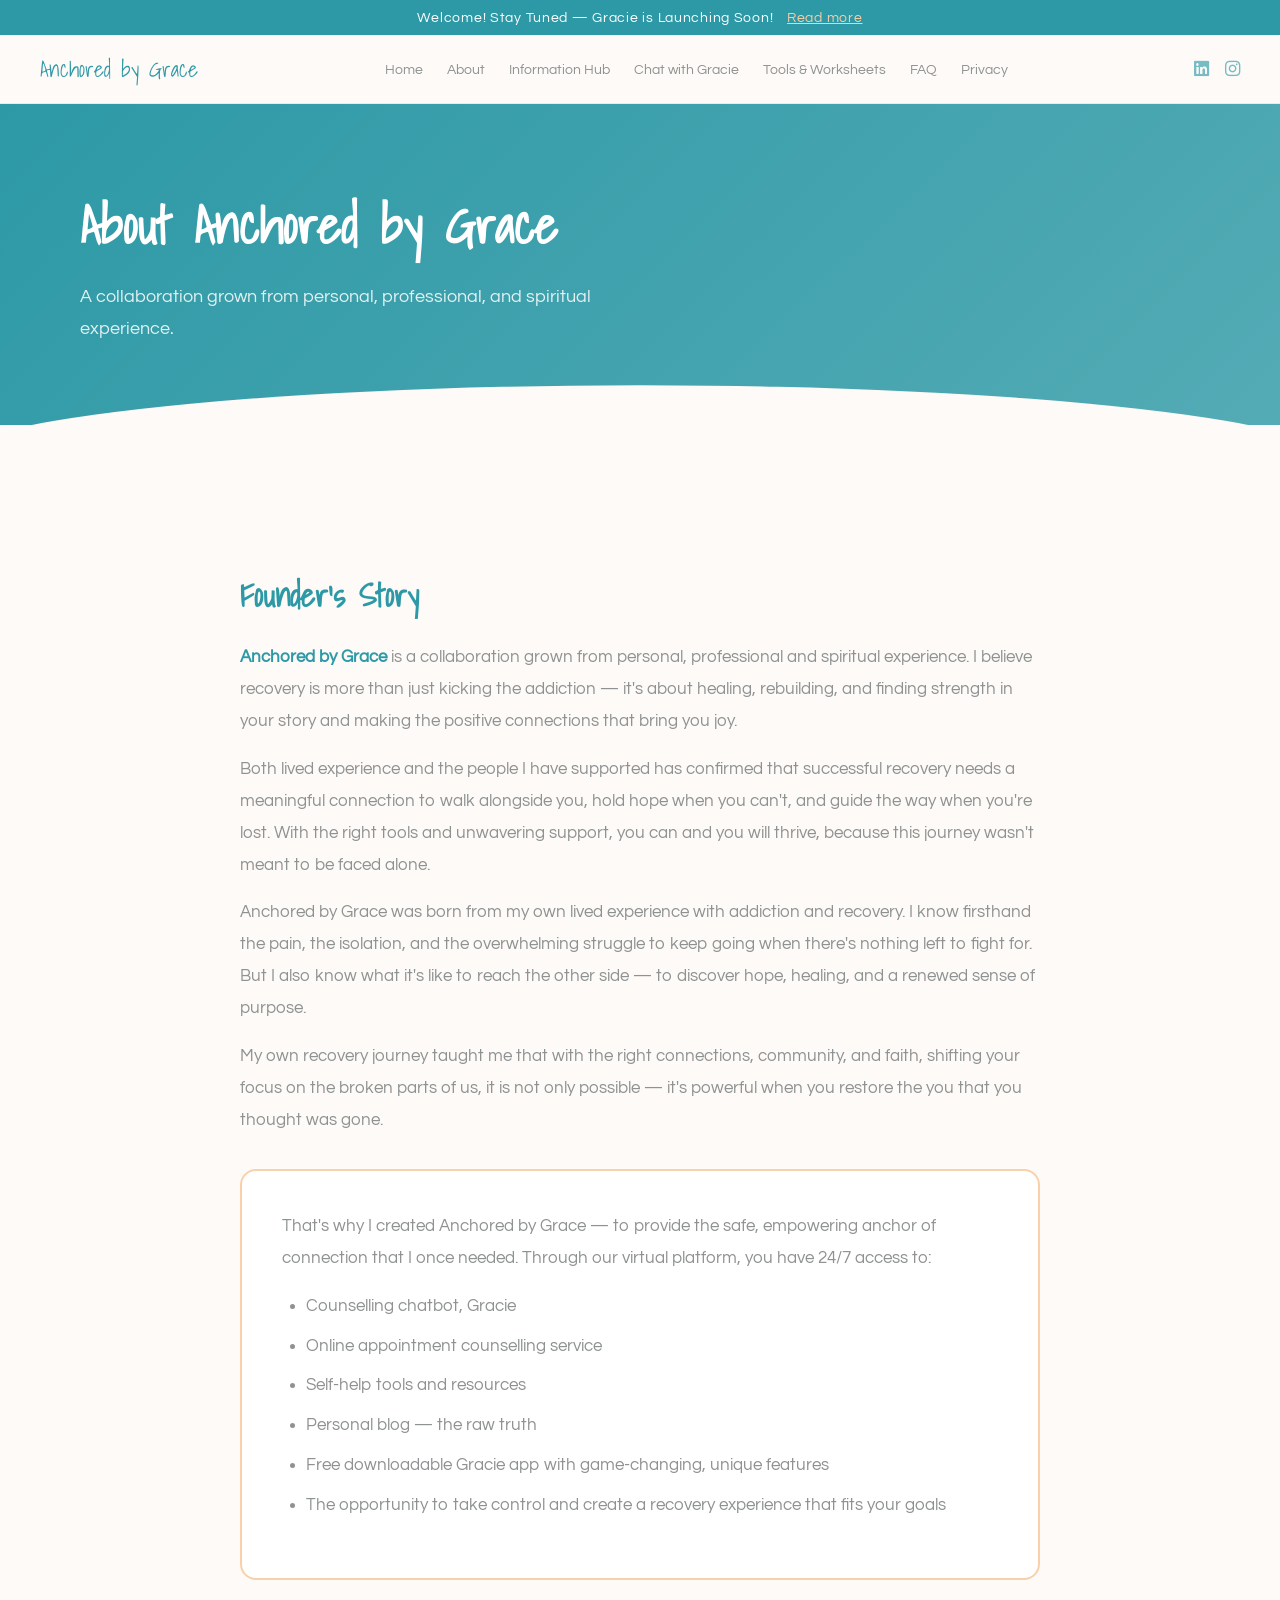
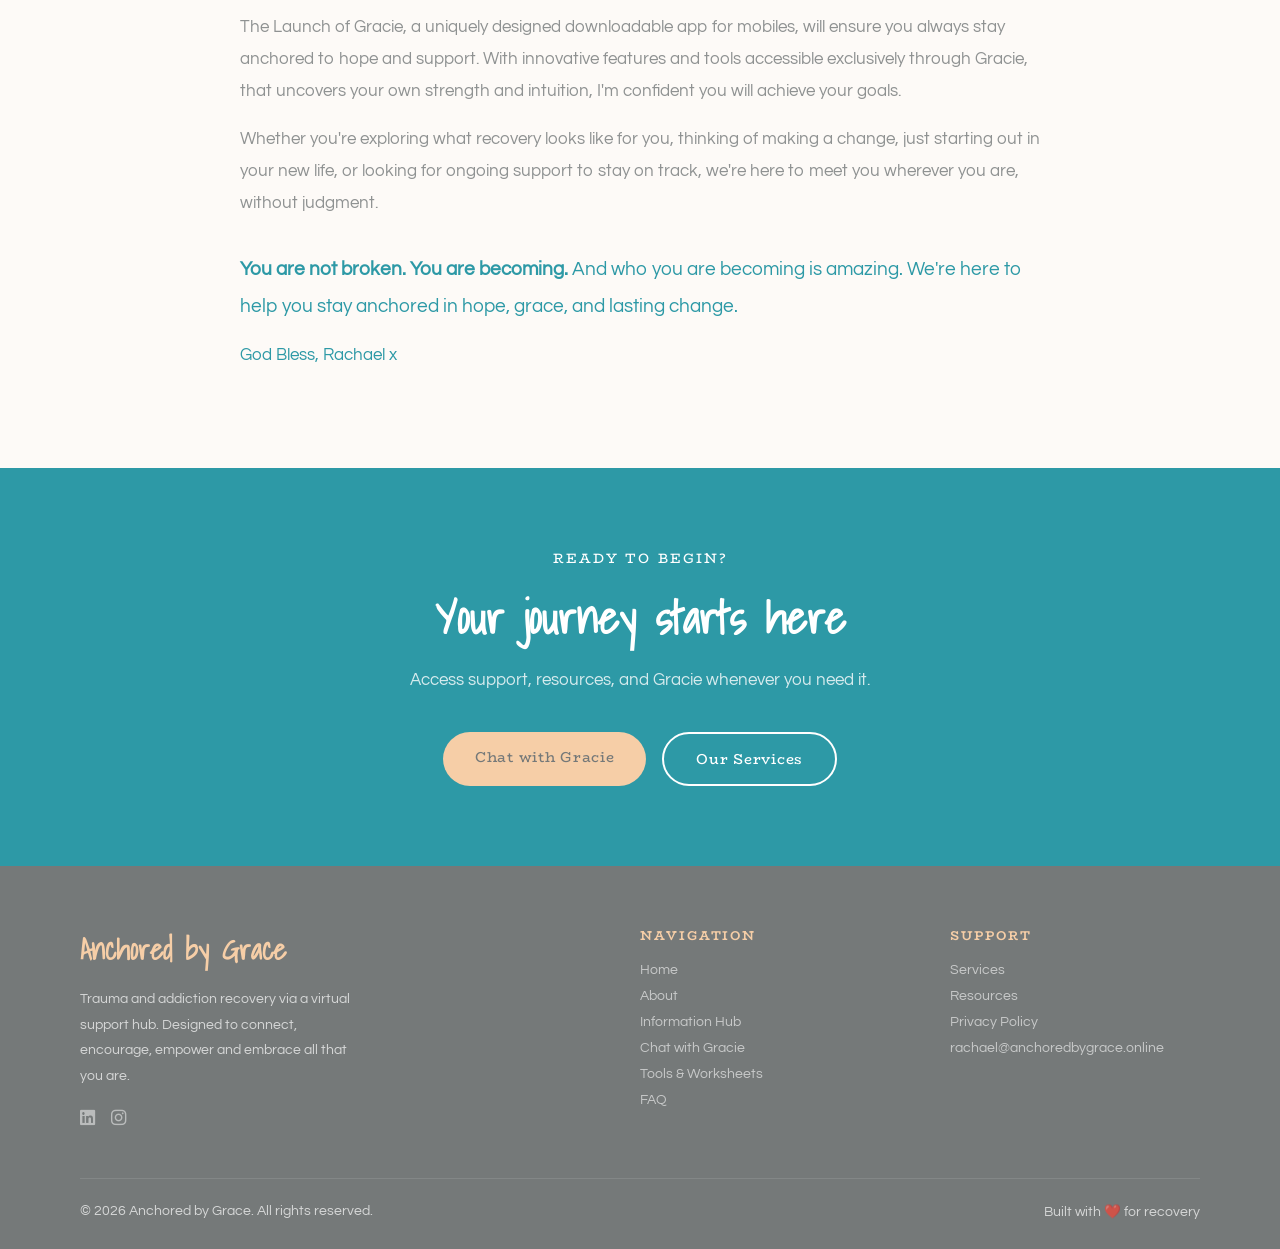
==== about.html @ b5a69fbf "Add files via upload" ====
<!DOCTYPE html>
<html lang="en">
<head>
  <meta charset="UTF-8">
  <meta name="viewport" content="width=device-width, initial-scale=1.0">
  <title>About | Anchored by Grace</title>
  <meta name="description" content="Anchored by Grace provides addiction recovery with 24/7 virtual therapy, intuitive journaling, and tools that empower healing, resilience, and long-term freedom.">
  <link rel="stylesheet" href="style.css">
  <link rel="stylesheet" href="https://cdnjs.cloudflare.com/ajax/libs/font-awesome/6.5.0/css/all.min.css">
</head>
<body>
  <script src="shared.js"></script>

  <section class="page-hero">
    <h1>About Anchored by Grace</h1>
    <p>A collaboration grown from personal, professional, and spiritual experience.</p>
  </section>

  <section class="section section-light" style="padding-top: 100px;">
    <div class="prose">
      <h2>Founder's Story</h2>
      <p><strong>Anchored by Grace</strong> is a collaboration grown from personal, professional and spiritual experience. I believe recovery is more than just kicking the addiction — it's about healing, rebuilding, and finding strength in your story and making the positive connections that bring you joy.</p>
      <p>Both lived experience and the people I have supported has confirmed that successful recovery needs a meaningful connection to walk alongside you, hold hope when you can't, and guide the way when you're lost. With the right tools and unwavering support, you can and you will thrive, because this journey wasn't meant to be faced alone.</p>
      <p>Anchored by Grace was born from my own lived experience with addiction and recovery. I know firsthand the pain, the isolation, and the overwhelming struggle to keep going when there's nothing left to fight for. But I also know what it's like to reach the other side — to discover hope, healing, and a renewed sense of purpose.</p>
      <p>My own recovery journey taught me that with the right connections, community, and faith, shifting your focus on the broken parts of us, it is not only possible — it's powerful when you restore the you that you thought was gone.</p>

      <div class="highlight-box">
        <p>That's why I created Anchored by Grace — to provide the safe, empowering anchor of connection that I once needed. Through our virtual platform, you have 24/7 access to:</p>
        <ul>
          <li>Counselling chatbot, Gracie</li>
          <li>Online appointment counselling service</li>
          <li>Self-help tools and resources</li>
          <li>Personal blog — the raw truth</li>
          <li>Free downloadable Gracie app with game-changing, unique features</li>
          <li>The opportunity to take control and create a recovery experience that fits your goals</li>
        </ul>
      </div>

      <p>The Launch of Gracie, a uniquely designed downloadable app for mobiles, will ensure you always stay anchored to hope and support. With innovative features and tools accessible exclusively through Gracie, that uncovers your own strength and intuition, I'm confident you will achieve your goals.</p>
      <p>Whether you're exploring what recovery looks like for you, thinking of making a change, just starting out in your new life, or looking for ongoing support to stay on track, we're here to meet you wherever you are, without judgment.</p>

      <p style="margin-top: 32px; font-size: 1.2rem; color: var(--teal-3);"><strong>You are not broken. You are becoming.</strong> And who you are becoming is amazing. We're here to help you stay anchored in hope, grace, and lasting change.</p>
      <p style="margin-top: 12px; color: var(--teal-3);">God Bless, Rachael x</p>
    </div>
  </section>

  <section class="section section-teal" style="text-align: center;">
    <span class="section-label">Ready to begin?</span>
    <h2 class="section-title">Your journey starts here</h2>
    <p class="section-subtitle">Access support, resources, and Gracie whenever you need it.</p>
    <div style="margin-top: 36px; display: flex; gap: 16px; justify-content: center; flex-wrap: wrap;">
      <a href="chat.html" class="btn btn-copper">Chat with Gracie</a>
      <a href="services.html" class="btn btn-outline" style="border-color: white; color: white;">Our Services</a>
    </div>
  </section>

</body>
</html>
---- style.css ----
@import url('https://fonts.googleapis.com/css2?family=Shadows+Into+Light&family=Questrial&family=BioRhyme:wght@400;700&display=swap');

:root {
  --teal-1: #53ABB5;
  --teal-2: #77BCC4;
  --teal-3: #2D99A6;
  --copper-1: #F6CEA7;
  --copper-2: #F8D1AB;
  --copper-3: #FCE6CF;
  --grey-1: #A9ABAB;
  --grey-2: #8F9292;
  --grey-3: #757979;
  --white: #ffffff;
  --off-white: #fdfaf7;
  --font-heading: 'Shadows Into Light', cursive;
  --font-body: 'Questrial', sans-serif;
  --font-accent: 'BioRhyme', serif;
}

* { margin: 0; padding: 0; box-sizing: border-box; }

body {
  font-family: var(--font-body);
  color: var(--grey-3);
  background: var(--off-white);
  overflow-x: hidden;
}

/* BANNER */
.banner {
  background: var(--teal-3);
  color: white;
  text-align: center;
  padding: 10px 20px;
  font-size: 0.9rem;
  letter-spacing: 0.05em;
}
.banner a { color: var(--copper-1); text-decoration: underline; margin-left: 10px; }

/* NAV */
nav {
  position: sticky;
  top: 0;
  z-index: 100;
  background: rgba(253, 250, 247, 0.97);
  backdrop-filter: blur(10px);
  padding: 16px 40px;
  display: flex;
  align-items: center;
  justify-content: space-between;
  border-bottom: 1px solid var(--copper-3);
  gap: 20px;
}

.nav-logo {
  display: flex;
  align-items: center;
  gap: 12px;
  text-decoration: none;
  flex-shrink: 0;
}

.nav-logo-text {
  font-family: var(--font-heading);
  font-size: 1.4rem;
  color: var(--teal-3);
}

.nav-links {
  display: flex;
  list-style: none;
  gap: 24px;
  align-items: center;
  flex-wrap: wrap;
}

.nav-links a {
  text-decoration: none;
  color: var(--grey-2);
  font-size: 0.9rem;
  transition: color 0.2s;
}

.nav-links a:hover { color: var(--teal-3); }

.nav-social { display: flex; gap: 16px; flex-shrink: 0; }

.nav-social a {
  color: var(--teal-2);
  font-size: 1.1rem;
  transition: color 0.2s;
}
.nav-social a:hover { color: var(--teal-3); }

.nav-toggle {
  display: none;
  background: none;
  border: none;
  font-size: 1.5rem;
  color: var(--teal-3);
  cursor: pointer;
}

/* PAGE HERO */
.page-hero {
  background: linear-gradient(135deg, var(--teal-3) 0%, var(--teal-1) 100%);
  color: white;
  padding: 80px 80px;
  position: relative;
  overflow: hidden;
}

.page-hero::after {
  content: '';
  position: absolute;
  bottom: -40px;
  left: 0;
  right: 0;
  height: 80px;
  background: var(--off-white);
  clip-path: ellipse(55% 100% at 50% 100%);
}

.page-hero h1 {
  font-family: var(--font-heading);
  font-size: 3.2rem;
  margin-bottom: 16px;
}

.page-hero p {
  font-size: 1.1rem;
  opacity: 0.85;
  max-width: 600px;
  line-height: 1.8;
}

/* SECTIONS */
.section { padding: 80px 80px; }
.section-light { background: var(--off-white); }
.section-teal { background: var(--teal-3); color: white; }
.section-copper { background: var(--copper-3); }
.section-white { background: white; }

.section-header { text-align: center; margin-bottom: 56px; }

.section-label {
  font-family: var(--font-accent);
  font-size: 0.85rem;
  letter-spacing: 0.15em;
  text-transform: uppercase;
  color: var(--teal-2);
  display: block;
  margin-bottom: 12px;
}

.section-title {
  font-family: var(--font-heading);
  font-size: 2.8rem;
  color: var(--teal-3);
  margin-bottom: 12px;
}

.section-teal .section-title,
.section-teal .section-label { color: white; }

.section-subtitle {
  font-size: 1.05rem;
  color: var(--grey-2);
  max-width: 600px;
  margin: 0 auto;
  line-height: 1.8;
}

.section-teal .section-subtitle { color: rgba(255,255,255,0.8); }

/* CARDS */
.cards-grid {
  display: grid;
  grid-template-columns: repeat(3, 1fr);
  gap: 28px;
}

.cards-grid-2 {
  display: grid;
  grid-template-columns: repeat(2, 1fr);
  gap: 28px;
}

.card {
  background: white;
  border-radius: 16px;
  overflow: hidden;
  box-shadow: 0 4px 20px rgba(45, 153, 166, 0.08);
  transition: transform 0.3s, box-shadow 0.3s;
}

.card:hover {
  transform: translateY(-6px);
  box-shadow: 0 12px 40px rgba(45, 153, 166, 0.18);
}

.card-icon {
  height: 100px;
  background: linear-gradient(135deg, var(--teal-1), var(--teal-3));
  display: flex;
  align-items: center;
  justify-content: center;
  font-size: 2.5rem;
}

.card-body { padding: 28px; }

.card-title {
  font-family: var(--font-heading);
  font-size: 1.4rem;
  color: var(--teal-3);
  margin-bottom: 10px;
}

.card-text {
  font-size: 0.95rem;
  line-height: 1.7;
  color: var(--grey-2);
  margin-bottom: 16px;
}

.card-link {
  font-family: var(--font-accent);
  font-size: 0.8rem;
  color: var(--teal-3);
  text-decoration: none;
  letter-spacing: 0.05em;
  text-transform: uppercase;
  transition: letter-spacing 0.2s;
}

.card-link:hover { letter-spacing: 0.1em; }

/* INFO CARD */
.info-card {
  background: white;
  border-radius: 12px;
  padding: 32px;
  border-left: 4px solid var(--teal-2);
  transition: border-color 0.3s, transform 0.3s;
}

.info-card:hover {
  border-color: var(--teal-3);
  transform: translateX(4px);
}

.info-card h3 {
  font-family: var(--font-heading);
  font-size: 1.5rem;
  color: var(--teal-3);
  margin-bottom: 10px;
}

.info-card p {
  font-size: 0.95rem;
  line-height: 1.7;
  color: var(--grey-2);
}

/* FAQ */
.faq-item {
  border-bottom: 1px solid var(--copper-3);
  padding: 24px 0;
}

.faq-item:last-child { border-bottom: none; }

.faq-question {
  font-family: var(--font-heading);
  font-size: 1.3rem;
  color: var(--teal-3);
  margin-bottom: 12px;
}

.faq-answer {
  font-size: 1rem;
  line-height: 1.8;
  color: var(--grey-2);
}

/* BUTTONS */
.btn {
  display: inline-block;
  padding: 14px 32px;
  border-radius: 50px;
  font-family: var(--font-accent);
  font-size: 0.9rem;
  letter-spacing: 0.05em;
  text-decoration: none;
  transition: all 0.3s;
  cursor: pointer;
  border: none;
}

.btn-primary {
  background: var(--teal-3);
  color: white;
}

.btn-primary:hover {
  background: var(--teal-1);
  transform: translateY(-2px);
  box-shadow: 0 8px 24px rgba(45, 153, 166, 0.3);
}

.btn-outline {
  background: transparent;
  border: 2px solid var(--teal-3);
  color: var(--teal-3);
}

.btn-outline:hover {
  background: var(--teal-3);
  color: white;
}

.btn-copper {
  background: var(--copper-1);
  color: var(--grey-3);
}

.btn-copper:hover {
  background: var(--copper-2);
  transform: translateY(-2px);
}

/* PROSE */
.prose {
  max-width: 800px;
  margin: 0 auto;
  font-size: 1.05rem;
  line-height: 1.9;
  color: var(--grey-2);
}

.prose h2 {
  font-family: var(--font-heading);
  font-size: 2rem;
  color: var(--teal-3);
  margin: 40px 0 16px;
}

.prose h3 {
  font-family: var(--font-heading);
  font-size: 1.5rem;
  color: var(--teal-3);
  margin: 28px 0 12px;
}

.prose p { margin-bottom: 16px; }

.prose strong { color: var(--teal-3); }

.prose ul { padding-left: 24px; margin-bottom: 16px; }

.prose li { margin-bottom: 8px; }

/* HIGHLIGHT BOX */
.highlight-box {
  background: white;
  border-radius: 16px;
  padding: 40px;
  border: 2px solid var(--copper-2);
  margin: 32px 0;
}

/* CRISIS BOX */
.crisis-box {
  background: var(--teal-3);
  color: white;
  border-radius: 16px;
  padding: 40px;
  margin: 40px 0;
}

.crisis-box h3 {
  font-family: var(--font-heading);
  font-size: 1.8rem;
  margin-bottom: 16px;
}

.crisis-box p { opacity: 0.9; line-height: 1.8; margin-bottom: 8px; }

.crisis-box strong { color: var(--copper-1); }

/* FOOTER */
footer {
  background: var(--grey-3);
  color: rgba(255,255,255,0.7);
  padding: 60px 80px 30px;
}

.footer-grid {
  display: grid;
  grid-template-columns: 2fr 1fr 1fr;
  gap: 60px;
  margin-bottom: 50px;
}

.footer-brand h3 {
  font-family: var(--font-heading);
  font-size: 1.8rem;
  color: var(--copper-1);
  margin-bottom: 14px;
}

.footer-brand p {
  font-size: 0.9rem;
  line-height: 1.8;
  max-width: 280px;
}

.footer-col h4 {
  font-family: var(--font-accent);
  font-size: 0.8rem;
  letter-spacing: 0.15em;
  text-transform: uppercase;
  color: var(--copper-1);
  margin-bottom: 16px;
}

.footer-col ul { list-style: none; }
.footer-col ul li { margin-bottom: 10px; }
.footer-col ul li a {
  color: rgba(255,255,255,0.6);
  text-decoration: none;
  font-size: 0.9rem;
  transition: color 0.2s;
}
.footer-col ul li a:hover { color: var(--copper-1); }

.footer-bottom {
  border-top: 1px solid rgba(255,255,255,0.1);
  padding-top: 24px;
  display: flex;
  justify-content: space-between;
  align-items: center;
  font-size: 0.85rem;
}

.footer-social { display: flex; gap: 16px; }
.footer-social a {
  color: rgba(255,255,255,0.5);
  font-size: 1.1rem;
  transition: color 0.2s;
}
.footer-social a:hover { color: var(--copper-1); }

/* MOBILE */
@media (max-width: 900px) {
  .section { padding: 60px 24px; }
  .page-hero { padding: 60px 24px 80px; }
  .page-hero h1 { font-size: 2.2rem; }
  .cards-grid { grid-template-columns: 1fr; }
  .cards-grid-2 { grid-template-columns: 1fr; }
  .footer-grid { grid-template-columns: 1fr; gap: 30px; }
  footer { padding: 40px 24px 20px; }
  .footer-bottom { flex-direction: column; gap: 10px; text-align: center; }
  nav { padding: 16px 24px; flex-wrap: wrap; }
  .nav-links { display: none; width: 100%; flex-direction: column; gap: 12px; padding: 12px 0; }
  .nav-links.open { display: flex; }
  .nav-toggle { display: block; }
  .nav-social { margin-left: auto; }
}
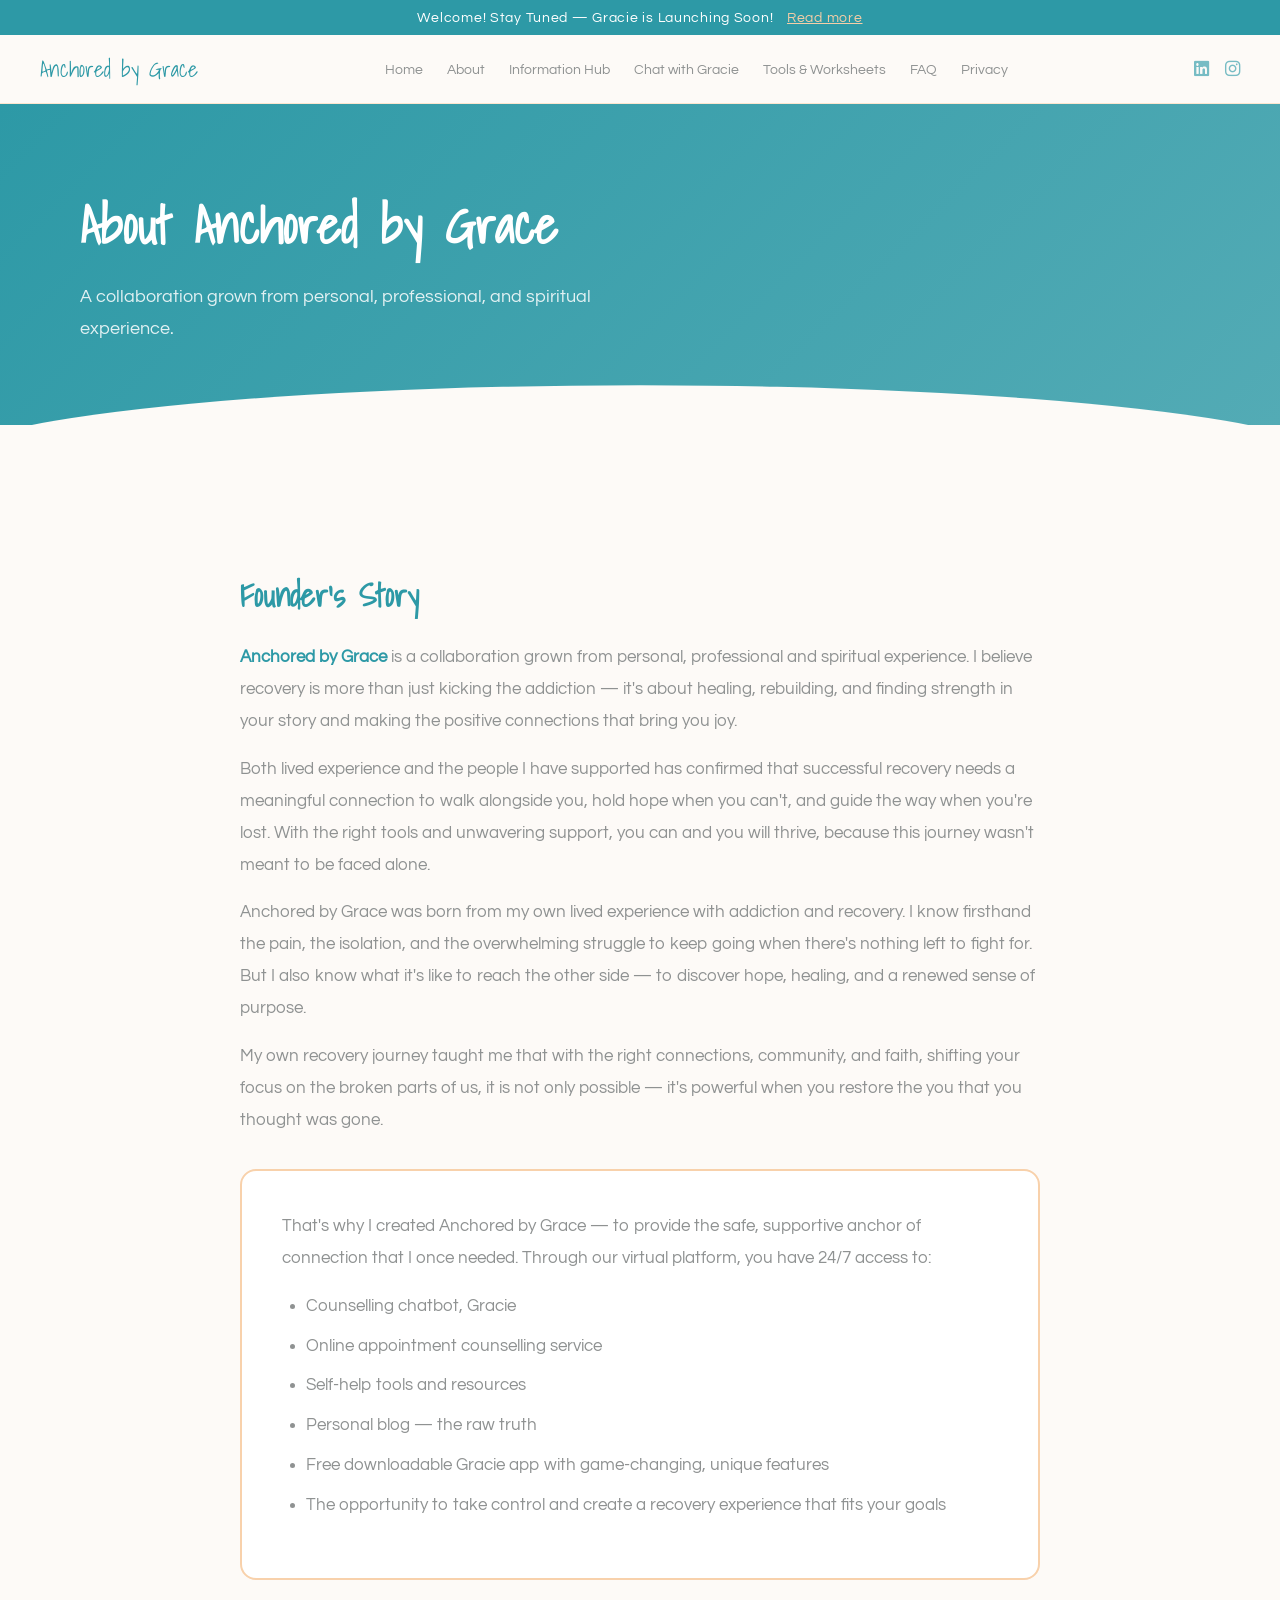
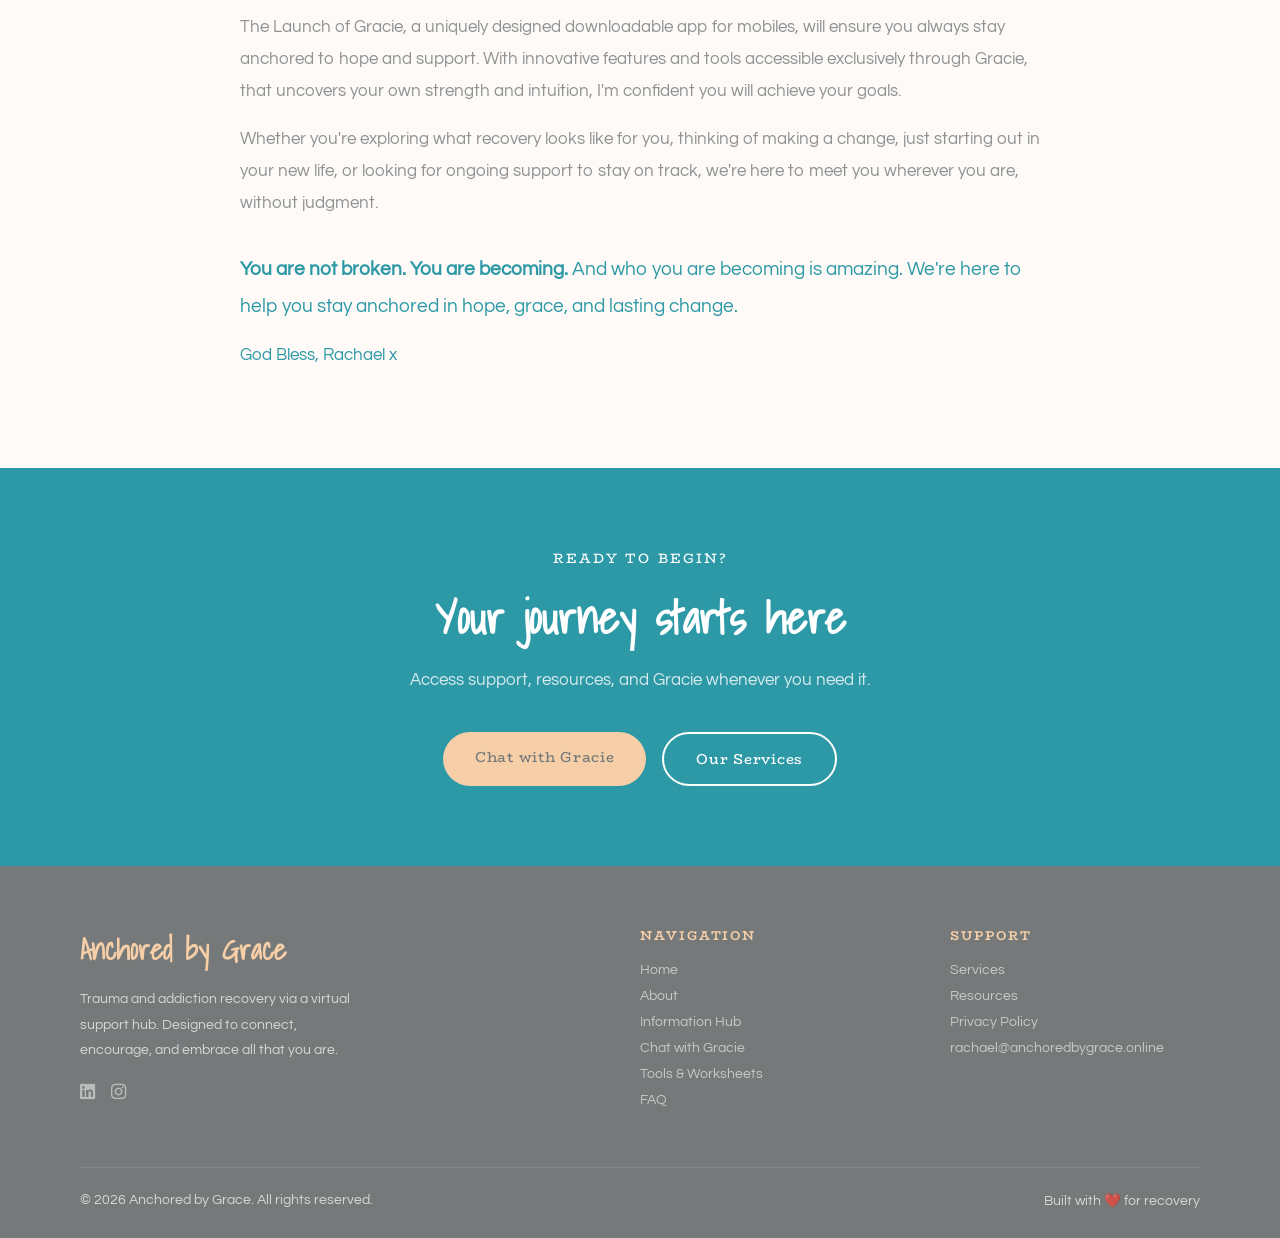
==== commit 71e1c24f: "Remove empower copy + add logo to worksheets - Removed all instances of empower from site copy - Rep" ====
--- a/about.html
+++ b/about.html
@@ -4,7 +4,7 @@
   <meta charset="UTF-8">
   <meta name="viewport" content="width=device-width, initial-scale=1.0">
   <title>About | Anchored by Grace</title>
-  <meta name="description" content="Anchored by Grace provides addiction recovery with 24/7 virtual therapy, intuitive journaling, and tools that empower healing, resilience, and long-term freedom.">
+  <meta name="description" content="Anchored by Grace provides addiction recovery support through 24/7 virtual therapy, intuitive journaling, and tools that support healing, resilience, and long-term freedom.">
   <link rel="stylesheet" href="style.css">
   <link rel="stylesheet" href="https://cdnjs.cloudflare.com/ajax/libs/font-awesome/6.5.0/css/all.min.css">
 </head>
@@ -25,7 +25,7 @@
       <p>My own recovery journey taught me that with the right connections, community, and faith, shifting your focus on the broken parts of us, it is not only possible — it's powerful when you restore the you that you thought was gone.</p>
 
       <div class="highlight-box">
-        <p>That's why I created Anchored by Grace — to provide the safe, empowering anchor of connection that I once needed. Through our virtual platform, you have 24/7 access to:</p>
+        <p>That's why I created Anchored by Grace — to provide the safe, supportive anchor of connection that I once needed. Through our virtual platform, you have 24/7 access to:</p>
         <ul>
           <li>Counselling chatbot, Gracie</li>
           <li>Online appointment counselling service</li>
